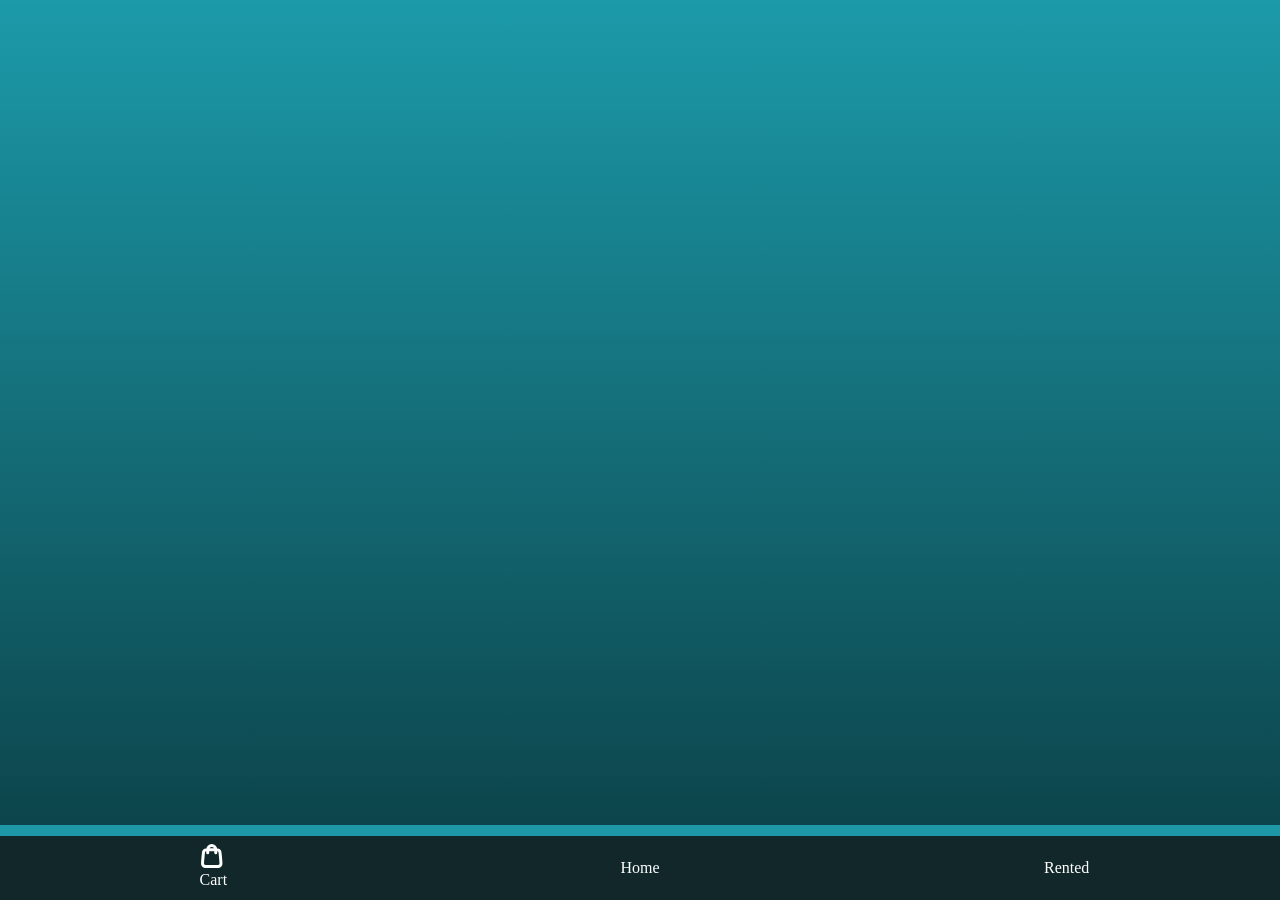
==== index.html @ 53990e5a "first commit" ====
<!DOCTYPE html>
<html lang="en">
  <head>
    <meta charset="UTF-8" />
    <meta name="viewport" content="width=device-width, initial-scale=1.0" />
    <title>Cineholic</title>
    <link rel="stylesheet" href="./css/main.css" />
    <script src="./js/main.js" type="module"></script>
  </head>
  <body>
    <header class="navbar">
      <div class="container">
        <nav class="navbar__nav">
          <a href="./cart.html" class="navbar-link">
            <div class="cart-icon">
              <img src="./images/Cart.svg" />
            </div>
            <div>
              <p class="cart-text">Cart</p>
            </div>
          </a>
          <a href="./index.html" class="navbar-link">Home</a>
          <a href="" class="navbar-link">Rented</a>
        </nav>
      </div>
    </header>
    <main></main>
  </body>
</html>
---- css/main.css ----
/*

CSS Reset
Adapted from: https://piccalil.li/blog/a-more-modern-css-reset/

*/

/* Box sizing rules */
*,
*::before,
*::after {
  box-sizing: border-box;
}

/* Prevent font size inflation */
html {
  -moz-text-size-adjust: none;
  -webkit-text-size-adjust: none;
  text-size-adjust: none;
  line-height: 1.5;
  font-family: var(--font-primary);
}

/* Remove default margin in favour of better control in authored CSS */
h1,
h2,
h3,
h4,
h5,
h6,
p,
figure,
blockquote,
ol,
ul,
dl,
dd {
  margin: 0 0 1.5rem;
}

/* Remove list styles on ul, ol elements with a list role, which suggests default styling will be removed */
ul[role="list"],
ol[role="list"] {
  list-style: none;
}

/* Set core body defaults */
body {
  min-height: 100vh;
  margin: 0;
  background: linear-gradient(to bottom, #1c9aa9 0%, #0b3d43 100%);
}

/* Set shorter line heights on headings and interactive elements */
h1,
h2,
h3,
h4,
button,
input,
label {
  line-height: 1.1;
}

/* Balance text wrapping on headings */
h1,
h2,
h3,
h4 {
  text-wrap: balance;
}

/* A elements that don't have a class get default styles */
a:not([class]) {
  text-decoration-skip-ink: auto;
  color: var(--a-color);
}

a:not([class]):hover,
a:not([class]):focus-visible {
  color: var(--a-hover);
}

/* Make images easier to work with */
img,
picture,
svg {
  max-width: 100%;
  display: block;
}

svg {
  fill: currentColor;
}

svg:not(:root) {
  overflow: hidden;
}

/* Inherit fonts for inputs and buttons */
input,
button,
textarea,
select {
  font-family: inherit;
  font-size: inherit;
}

/* Update default button cursor to indicate interactivity */
button {
  cursor: pointer;
}

/* Make sure textareas without a rows attribute are not tiny */
textarea:not([rows]) {
  min-height: 10em;
}

/* Anything that has been anchored to should have extra scroll margin */
:target {
  scroll-margin-block: 3rem;
}

/* Remove all animations, transitions and smooth scroll for people that prefer not to see them */
@media (prefers-reduced-motion: reduce) {
  html:focus-within {
    scroll-behavior: auto;
  }

  *,
  *::before,
  *::after {
    animation-duration: 0.01ms !important;
    animation-iteration-count: 1 !important;
    transition-duration: 0.01ms !important;
    scroll-behavior: auto !important;
  }
}

/* ---------- Start of typography code generated by responsivetype.ca ---------- */

/* ----- S | scale: 1.125 - Major Second ----- */

h1 {
  font-size: 2.986rem;
}

h2 {
  font-size: 2.488rem;
  font-weight: 400;
  color: var(--p-color);
}

h3 {
  font-size: 2.074rem;
  font-weight: 100;
  color: var(--header3-color);
}

h4 {
  font-size: 1.728rem;
}

h5 {
  font-size: 1.44rem;
}

h6 {
  font-size: 1.2rem;
  color: var(--header6-color);
}

/* ----- M | scale: 1.125 - Major Second ----- */

@media only screen and (min-width: 45em) {
  h1 {
    font-size: 2.027rem;
  }

  h2 {
    font-size: 1.802rem;
    font-weight: 500;
    color: var(--p-color);
  }

  h3 {
    font-size: 1.602rem;
    color: var(--header3-color);
  }

  h4 {
    font-size: 1.424rem;
  }

  h5 {
    font-size: 1.266rem;
  }

  h6 {
    font-size: 1.125rem;
    color: var(--header6-color);
  }
}

/* ----- L | scale: 1.125 - Major Second ----- */

@media only screen and (min-width: 60em) {
  h1 {
    font-size: 2.986rem;
  }

  h2 {
    font-size: 2.488rem;
    font-weight: 500;
    color: var(--p-color);
  }

  h3 {
    font-size: 2.074rem;
    color: var(--header3-color);
    font-weight: 300;
  }

  h4 {
    font-size: 1.728rem;
  }

  h5 {
    font-size: 1.44rem;
  }

  h6 {
    font-size: 1.2rem;
    color: var(--header6-color);
  }
}

.container {
  max-width: 65em;
  width: 100%;
  margin: 0 auto;
  padding-inline-end: 1.5rem;
  padding-inline-start: 1.5rem;
}

.navbar__nav {
  z-index: 1000;
  position: fixed;
  width: 100%;
  left: 0;
  bottom: 0;
  display: grid;
  grid-template-columns: 1fr 1fr 1fr;
  background-color: #11272a;
  border-top: 0.7rem solid #1c98a6;
}

.navbar-link {
  text-align: center;
  display: flex;
  flex-direction: column;
  align-items: center;
  justify-content: center;
  padding-block: 0.5rem;
}

.cart-icon > img {
  width: 1.5rem;

  filter: invert(1);
}

.cart-text {
  margin-bottom: 0;
}

nav > a {
  text-decoration: none;
  color: white;
}

.navbar-link:hover,
.navbar-link:focus-visible {
  background-color: rgba(255, 255, 255, 0.12);
}

.user-card-list {
  display: grid;
  grid-template-columns: 1fr 1fr;
}
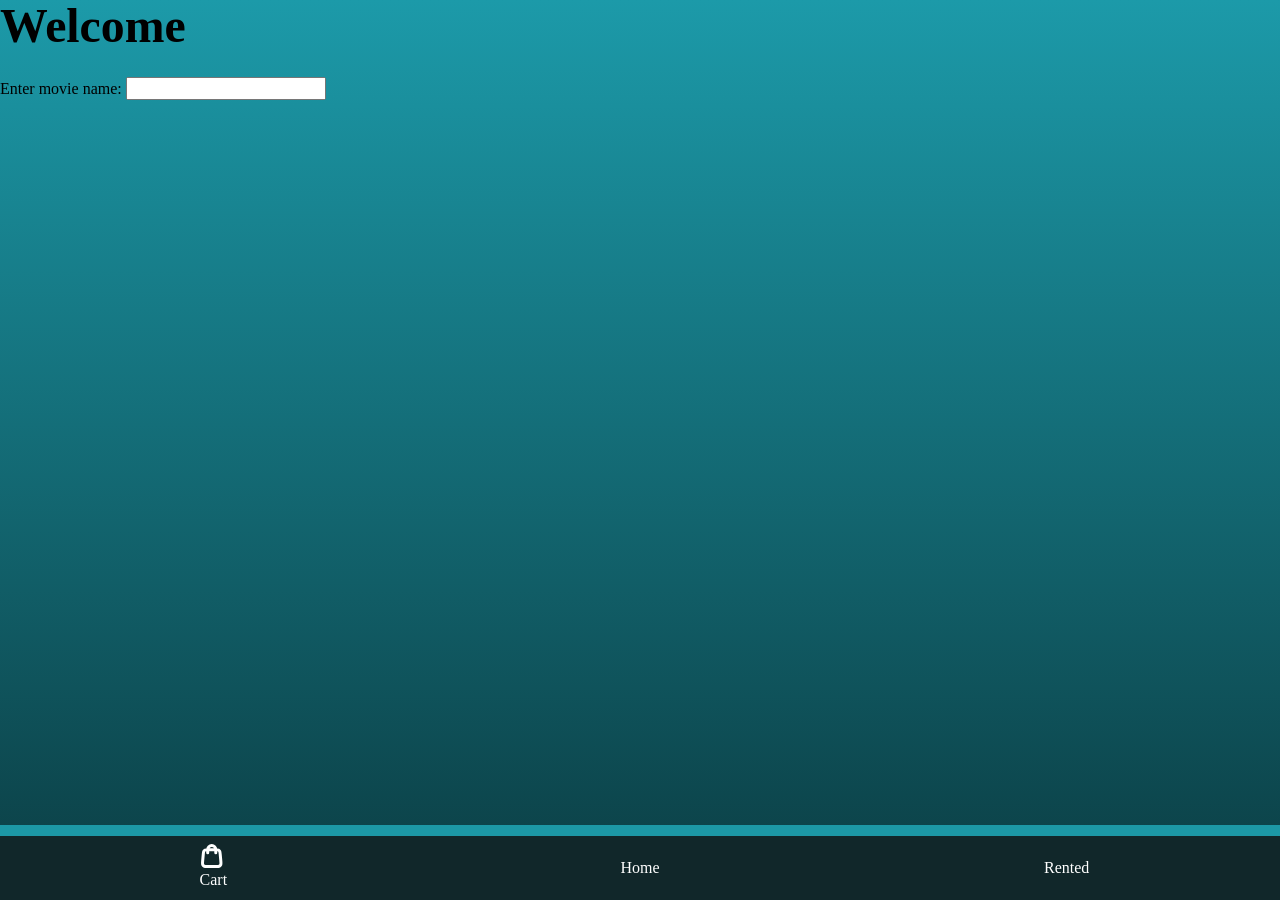
==== commit c8e3c887: "Added test fetch function and search query function." ====
--- a/index.html
+++ b/index.html
@@ -24,6 +24,12 @@
         </nav>
       </div>
     </header>
-    <main></main>
+    <main>
+      <h1>Welcome</h1>
+      <form action="./" class="search" id="search-form">
+        <label for="search">Enter movie name:</label>
+        <input type="search" id="search" name="search" />
+      </form>
+    </main>
   </body>
 </html>
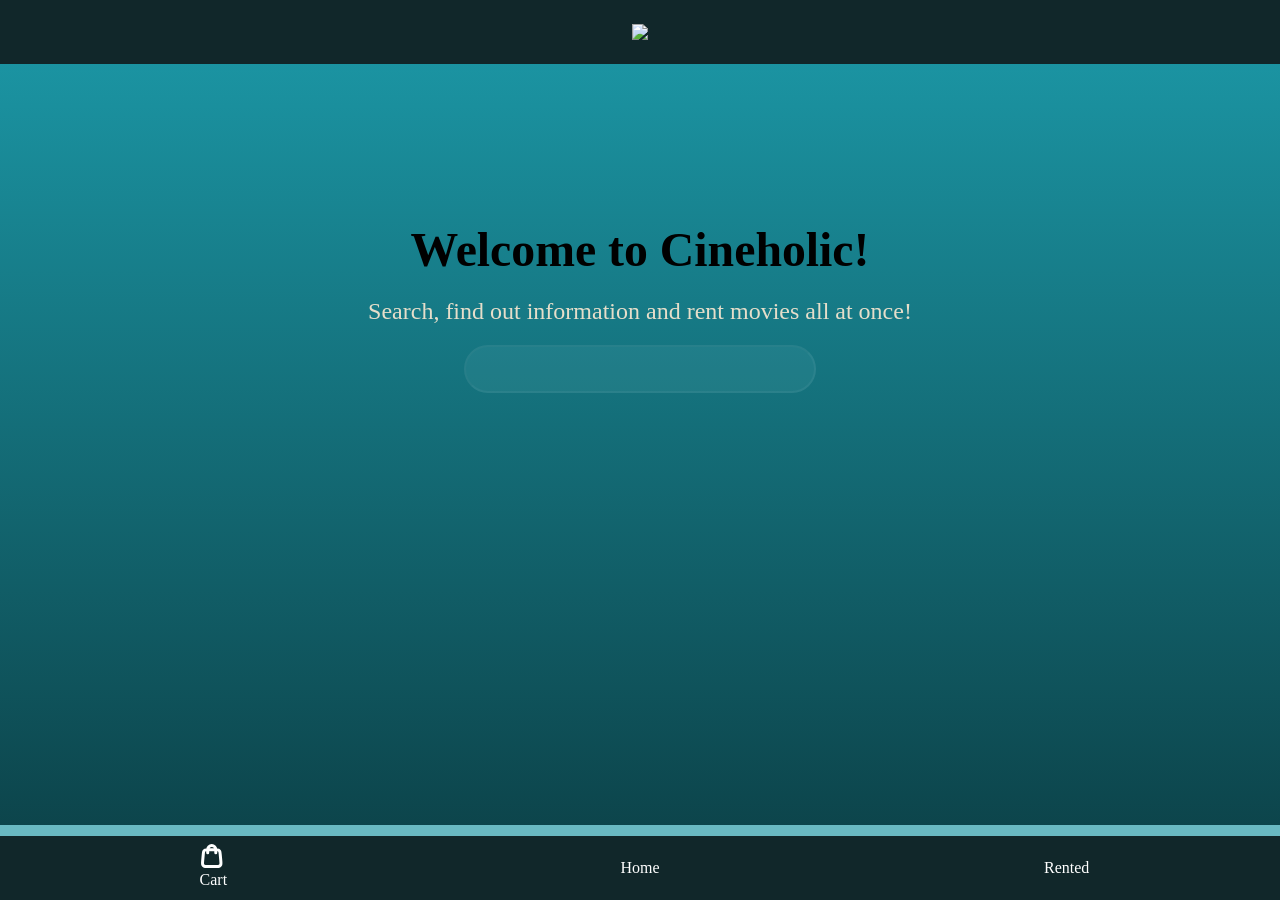
==== commit 6bb379cf: "Updated html and css" ====
--- a/index.html
+++ b/index.html
@@ -7,8 +7,9 @@
     <link rel="stylesheet" href="./css/main.css" />
     <script src="./js/main.js" type="module"></script>
   </head>
-  <body>
+  <body id="index-html">
     <header class="navbar">
+      <div class="logo"><img src="./images/Movie-appLogo.svg" /></div>
       <div class="container">
         <nav class="navbar__nav">
           <a href="./cart.html" class="navbar-link">
@@ -16,20 +17,31 @@
               <img src="./images/Cart.svg" />
             </div>
             <div>
-              <p class="cart-text">Cart</p>
+              <p class="cart-label">Cart</p>
             </div>
           </a>
-          <a href="./index.html" class="navbar-link">Home</a>
+          <a href="/index.html" class="navbar-link">Home</a>
           <a href="" class="navbar-link">Rented</a>
         </nav>
       </div>
     </header>
     <main>
-      <h1>Welcome</h1>
-      <form action="./" class="search" id="search-form">
-        <label for="search">Enter movie name:</label>
-        <input type="search" id="search" name="search" />
-      </form>
+      <section class="welcome">
+        <h1 class="welcome__title">Welcome to Cineholic!</h1>
+        <p class="welcome__details">
+          Search, find out information and rent movies all at once!
+        </p>
+
+        <form action="./search.html" class="search" id="search-form">
+          <label for="search"></label>
+          <input
+            class="search-form__input"
+            type="search"
+            id="search"
+            name="search"
+          />
+        </form>
+      </section>
     </main>
   </body>
 </html>
--- a/css/main.css
+++ b/css/main.css
@@ -35,7 +35,7 @@
 ul,
 dl,
 dd {
-  margin: 0 0 1.5rem;
+  margin: 0 0 1rem;
 }
 
 /* Remove list styles on ul, ol elements with a list role, which suggests default styling will be removed */
@@ -152,7 +152,7 @@
 }
 
 h3 {
-  font-size: 2.074rem;
+  font-size: rem;
   font-weight: 100;
   color: var(--header3-color);
 }
@@ -241,6 +241,67 @@
   margin: 0 auto;
   padding-inline-end: 1.5rem;
   padding-inline-start: 1.5rem;
+}
+
+.logo {
+  display: flex;
+  justify-content: center;
+  padding-block: 1.5rem;
+  background-color: #11272a;
+}
+
+.welcome {
+  display: flex;
+  flex-direction: column;
+  align-items: center;
+  margin-top: 10rem;
+  padding-inline: 1rem;
+  text-align: center;
+}
+
+.welcome__details {
+  font-size: 1.5rem;
+  color: #e6deca;
+}
+
+.search-form__input {
+  background-color: rgba(117, 191, 199, 0.12);
+
+  border-color: rgba(255, 255, 255, 0.05);
+  border-radius: 1.7rem;
+  width: 22rem;
+  height: 3rem;
+  background-image: url("../images/Searchicon2.svg");
+  background-repeat: no-repeat;
+  background-position-y: center;
+  background-size: 1.8em;
+  background-position-x: 1em;
+  padding-left: 3em;
+}
+
+.search-form__input-modifier {
+  width: 100%;
+  background-color: #69b9c2;
+  height: 3rem;
+  border-radius: 0.5rem;
+  border: none;
+  box-shadow: rgba(0, 0, 0, 0.07) 0px 1px 1px, rgba(0, 0, 0, 0.07) 0px 2px 2px,
+    rgba(0, 0, 0, 0.07) 0px 4px 4px, rgba(0, 0, 0, 0.07) 0px 8px 8px,
+    rgba(0, 0, 0, 0.07) 0px 16px 16px;
+  /* taken from https://getcssscan.com/css-box-shadow-examples */
+  margin-block-start: 1rem;
+  position: relative;
+  /* 
+  background-image: url("../images/Searchicon2.svg");
+  background-repeat: no-repeat;
+  background-position-y: center;
+  background-size: 1.8em;
+  background-position-x: 1em;
+  padding-left: 3em; */
+}
+
+.search-form__input:focus {
+  outline: 0.1rem solid white;
 }
 
 .navbar__nav {
@@ -252,7 +313,7 @@
   display: grid;
   grid-template-columns: 1fr 1fr 1fr;
   background-color: #11272a;
-  border-top: 0.7rem solid #1c98a6;
+  border-top: 0.7rem solid #69b9c2;
 }
 
 .navbar-link {
@@ -270,7 +331,7 @@
   filter: invert(1);
 }
 
-.cart-text {
+.cart-label {
   margin-bottom: 0;
 }
 
@@ -282,9 +343,104 @@
 .navbar-link:hover,
 .navbar-link:focus-visible {
   background-color: rgba(255, 255, 255, 0.12);
-}
-
-.user-card-list {
+  .cart-icon > img {
+    fill: yellow;
+  }
+}
+
+.user-card__list {
   display: grid;
   grid-template-columns: 1fr 1fr;
-}
+  gap: 1rem;
+  list-style-type: none;
+  padding: 0;
+  margin: 0;
+  margin-top: 1.5rem;
+}
+
+.user-card {
+  display: flex;
+  flex-direction: column;
+  align-items: stretch;
+  justify-content: stretch;
+  border-radius: 0.5rem;
+  box-shadow: 0 0 0.5rem rgba(0, 0, 0, 0.5);
+  container-type: inline-size;
+  container-name: card;
+  overflow: hidden;
+  text-decoration: none;
+  padding-inline: 0.5rem;
+  padding-block-start: 0.7rem;
+  padding-block-end: 0.1rem;
+  gap: 0.5rem;
+  background-color: #15535a;
+
+  box-shadow: rgba(86, 224, 240, 0.6) 0em 0.3125em 0.3125em inset,
+    rgba(0, 0, 0, 0.2) 0em 0.3125em 0.3125em;
+}
+
+.user-card__img {
+  width: 100%;
+}
+
+.user-card .user-card__img > img {
+  aspect-ratio: 4/3;
+  display: block;
+  width: 100%;
+  object-fit: cover;
+  flex: auto;
+  border-radius: 0.5rem;
+}
+
+.user-card__name {
+  padding-bottom: 0.5rem;
+  border-bottom: 0.01rem solid #8e8888;
+  white-space: nowrap;
+  overflow: hidden;
+  text-overflow: ellipsis;
+}
+
+.user-card__description {
+  display: -webkit-box;
+  line-clamp: 2;
+  -webkit-line-clamp: 2;
+  -webkit-box-orient: vertical;
+
+  line-height: 1.3rem;
+  font-size: 1rem;
+
+  /* white-space: nowrap; */
+  overflow: hidden;
+  text-overflow: ellipsis;
+}
+
+.user-card__content {
+  color: white;
+}
+
+.btn {
+  display: inline-block;
+  padding: 0.55em 1.5em 0.5em;
+  background-color: #867049;
+  /* border: 0.125rem solid transparent;
+  border-image: linear-gradient(to bottom, #ea9900, #6e634f) 1; */
+  border-top: 0.1rem solid #ea9900;
+  border-left: 0.1rem solid #987f4f;
+  border-right: 0.1rem solid #987f4f;
+  border-bottom: 0.2rem solid #6e634f;
+  color: white;
+  border-radius: 0.5rem;
+  text-decoration: none;
+  cursor: pointer;
+  font-family: inherit;
+  font-size: inherit;
+  text-align: center;
+  width: 100%;
+  overflow: hidden;
+}
+
+@container card (min-width: 25rem) {
+  .card .card__image > img {
+    aspect-ratio: auto;
+  }
+}
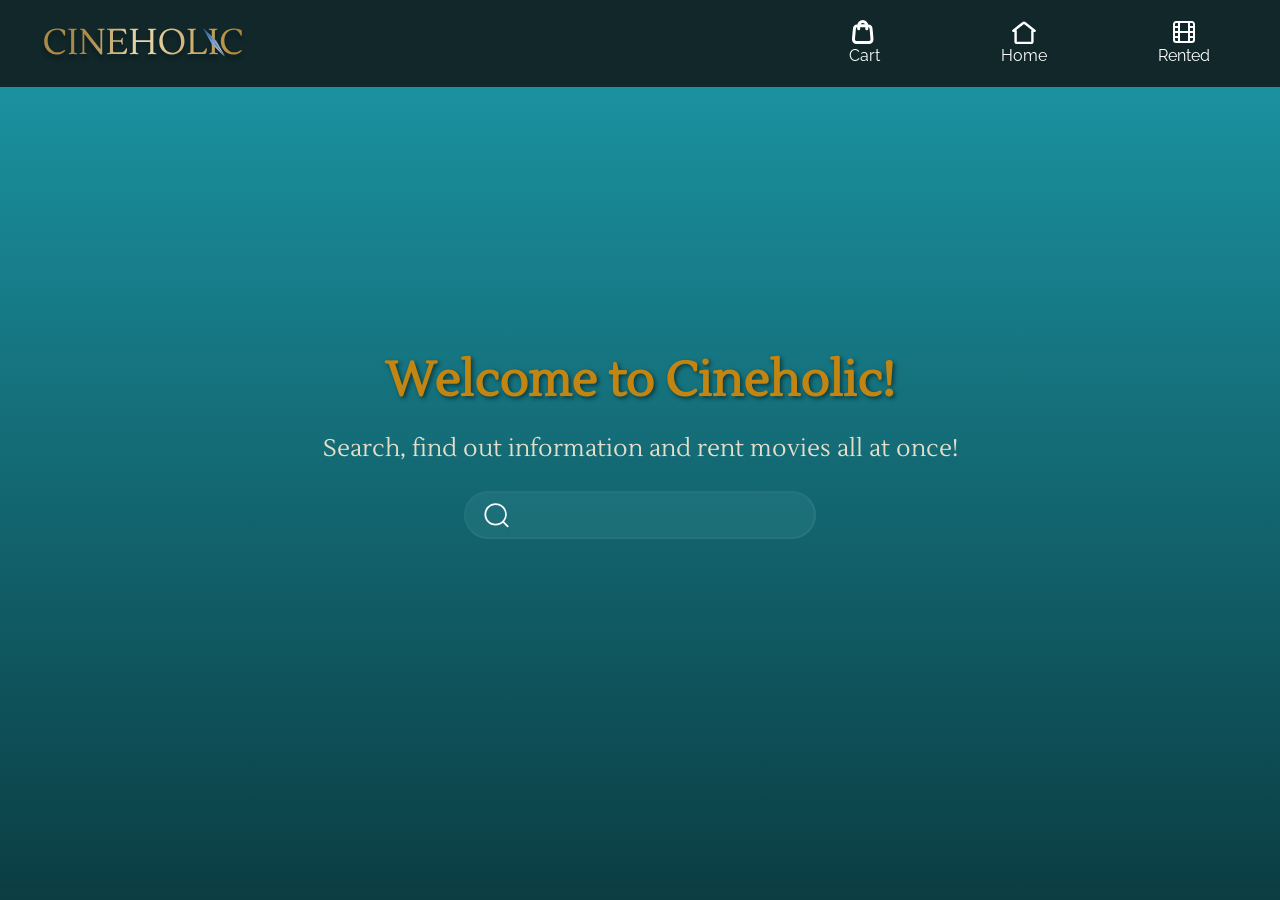
==== commit 72c5ba18: "added manifest.json, added links to manifest in htmls, fixed css, added msging from sw to notify pag" ====
--- a/index.html
+++ b/index.html
@@ -4,28 +4,61 @@
     <meta charset="UTF-8" />
     <meta name="viewport" content="width=device-width, initial-scale=1.0" />
     <title>Cineholic</title>
+    <link rel="preconnect" href="https://fonts.googleapis.com" />
+    <link rel="preconnect" href="https://fonts.gstatic.com" crossorigin />
+    <link
+      href="https://fonts.googleapis.com/css2?family=Lato:wght@100;400&family=Lustria&family=Raleway:ital,wght@0,100..900;1,100..900&display=swap"
+      rel="stylesheet"
+    />
     <link rel="stylesheet" href="./css/main.css" />
     <script src="./js/main.js" type="module"></script>
+    <link rel="manifest" href="./manifest.json" />
   </head>
   <body id="index-html">
     <header class="navbar">
-      <div class="logo"><img src="./images/Movie-appLogo.svg" /></div>
-      <div class="container">
-        <nav class="navbar__nav">
-          <a href="./cart.html" class="navbar-link">
-            <div class="cart-icon">
-              <img src="./images/Cart.svg" />
-            </div>
-            <div>
-              <p class="cart-label">Cart</p>
-            </div>
-          </a>
-          <a href="/index.html" class="navbar-link">Home</a>
-          <a href="" class="navbar-link">Rented</a>
-        </nav>
+      <div class="logo">
+        <div class="container">
+          <a href="./index.html"><img src="./images/Movie-appLogo.svg" /></a>
+        </div>
       </div>
+      <nav class="navbar__nav">
+        <ul class="navbar__list">
+          <li>
+            <a href="./cart.html" class="navbar-link">
+              <div class="cart-icon">
+                <div></div>
+                <img src="./images/Cart.svg" alt="image displaying cart icon" />
+              </div>
+              <div>
+                <p class="cart-label">Cart</p>
+              </div>
+            </a>
+          </li>
+          <li>
+            <a href="./index.html" class="navbar-link">
+              <div class="home-icon">
+                <img src="./images/home.svg" alt="image displaying home icon" />
+              </div>
+              <div>
+                <p class="cart-label">Home</p>
+              </div>
+            </a>
+          </li>
+          <li>
+            <a href="./rent.html" class="navbar-link">
+              <div class="rent-icon">
+                <div></div>
+                <img src="./images/Movie.svg" alt="img displaying rent icon" />
+              </div>
+              <div>
+                <p class="cart-label">Rented</p>
+              </div>
+            </a>
+          </li>
+        </ul>
+      </nav>
     </header>
-    <main>
+    <main class="main">
       <section class="welcome">
         <h1 class="welcome__title">Welcome to Cineholic!</h1>
         <p class="welcome__details">
@@ -43,5 +76,6 @@
         </form>
       </section>
     </main>
+    <div class="offline inactive"></div>
   </body>
 </html>
--- a/css/main.css
+++ b/css/main.css
@@ -18,7 +18,7 @@
   -webkit-text-size-adjust: none;
   text-size-adjust: none;
   line-height: 1.5;
-  font-family: var(--font-primary);
+  font-family: "raleway", sans-serif;
 }
 
 /* Remove default margin in favour of better control in authored CSS */
@@ -142,27 +142,28 @@
 /* ----- S | scale: 1.125 - Major Second ----- */
 
 h1 {
-  font-size: 2.986rem;
+  font-size: 2.302rem;
+  font-family: "Lustria";
 }
 
 h2 {
-  font-size: 2.488rem;
+  font-size: 2.027rem;
   font-weight: 400;
   color: var(--p-color);
 }
 
 h3 {
-  font-size: rem;
+  font-size: 1.3rem;
   font-weight: 100;
   color: var(--header3-color);
 }
 
 h4 {
-  font-size: 1.728rem;
+  font-size: 1.266rem;
 }
 
 h5 {
-  font-size: 1.44rem;
+  font-size: 1.125rem;
 }
 
 h6 {
@@ -243,40 +244,71 @@
   padding-inline-start: 1.5rem;
 }
 
+main > section > .container {
+  padding-bottom: 6rem;
+}
+
 .logo {
+  background-color: #11272a;
+}
+
+.logo > .container {
+  background-color: #11272a;
   display: flex;
   justify-content: center;
   padding-block: 1.5rem;
-  background-color: #11272a;
 }
 
 .welcome {
   display: flex;
+  height: max(35rem, 80vh);
   flex-direction: column;
   align-items: center;
-  margin-top: 10rem;
+  justify-content: center;
   padding-inline: 1rem;
   text-align: center;
+  gap: 0.5rem;
+}
+
+.welcome__title {
+  color: #c38512;
+  text-shadow: 0.125rem 0.125rem 0.25rem rgba(0, 0, 0, 0.5);
 }
 
 .welcome__details {
   font-size: 1.5rem;
   color: #e6deca;
+  font-family: "lustria";
+}
+
+.empty-msg {
+  display: flex;
+  flex-direction: column;
+  align-items: center;
+  margin-top: 0rem;
+  padding-inline: 1rem;
+  text-align: center;
+}
+
+.empty-msg > p {
+  color: white;
+  font-size: 1.5rem;
 }
 
 .search-form__input {
-  background-color: rgba(117, 191, 199, 0.12);
+  background-color: rgba(109, 189, 198, 0.12);
 
   border-color: rgba(255, 255, 255, 0.05);
   border-radius: 1.7rem;
   width: 22rem;
   height: 3rem;
-  background-image: url("../images/Searchicon2.svg");
+  background-image: url("../images/search-icons.svg");
   background-repeat: no-repeat;
   background-position-y: center;
   background-size: 1.8em;
   background-position-x: 1em;
-  padding-left: 3em;
+  padding-inline-start: 3.5em;
+  padding-inline-end: 2em;
 }
 
 .search-form__input-modifier {
@@ -291,6 +323,7 @@
   /* taken from https://getcssscan.com/css-box-shadow-examples */
   margin-block-start: 1rem;
   position: relative;
+
   /* 
   background-image: url("../images/Searchicon2.svg");
   background-repeat: no-repeat;
@@ -310,14 +343,13 @@
   width: 100%;
   left: 0;
   bottom: 0;
-  display: grid;
-  grid-template-columns: 1fr 1fr 1fr;
   background-color: #11272a;
   border-top: 0.7rem solid #69b9c2;
 }
 
 .navbar-link {
   text-align: center;
+  height: 100%;
   display: flex;
   flex-direction: column;
   align-items: center;
@@ -325,17 +357,59 @@
   padding-block: 0.5rem;
 }
 
+.navbar__list {
+  margin: 0;
+  padding-left: 0;
+  align-self: stretch;
+  list-style: none;
+  display: grid;
+  grid-template-columns: 1fr 1fr 1fr;
+  width: 100%;
+}
+
+.logo-desktop {
+  display: none;
+}
+
 .cart-icon > img {
   width: 1.5rem;
 
   filter: invert(1);
 }
 
+.cart-icon > div,
+.rent-icon > div {
+  display: none;
+  width: 1.5rem;
+  height: 1.5rem;
+  background-color: rgba(255, 0, 0, 0.8);
+  position: absolute;
+  z-index: 1;
+  transform: translate(1rem, -1rem);
+  border-radius: 50%;
+  text-align: center;
+}
+
+.home-icon > img {
+  width: 1.5rem;
+}
+
+.rent-icon > img {
+  width: 1.5rem;
+}
+
 .cart-label {
   margin-bottom: 0;
 }
 
-nav > a {
+.cart-title,
+.rent-title,
+.view-title {
+  padding-block-start: 1rem;
+  color: white;
+}
+
+nav a {
   text-decoration: none;
   color: white;
 }
@@ -343,9 +417,6 @@
 .navbar-link:hover,
 .navbar-link:focus-visible {
   background-color: rgba(255, 255, 255, 0.12);
-  .cart-icon > img {
-    fill: yellow;
-  }
 }
 
 .user-card__list {
@@ -369,9 +440,9 @@
   container-name: card;
   overflow: hidden;
   text-decoration: none;
-  padding-inline: 0.5rem;
+  padding-inline: 0.6rem;
   padding-block-start: 0.7rem;
-  padding-block-end: 0.1rem;
+  padding-block-end: 0.2rem;
   gap: 0.5rem;
   background-color: #15535a;
 
@@ -395,9 +466,17 @@
 .user-card__name {
   padding-bottom: 0.5rem;
   border-bottom: 0.01rem solid #8e8888;
+  margin-bottom: 0.5rem;
   white-space: nowrap;
   overflow: hidden;
   text-overflow: ellipsis;
+  font-weight: bolder;
+}
+
+.user-card__rating {
+  margin-block: 0.5rem;
+
+  font-weight: bold;
 }
 
 .user-card__description {
@@ -408,6 +487,7 @@
 
   line-height: 1.3rem;
   font-size: 1rem;
+  height: 2.6em;
 
   /* white-space: nowrap; */
   overflow: hidden;
@@ -416,6 +496,11 @@
 
 .user-card__content {
   color: white;
+  font-weight: 300;
+}
+
+.user-card:hover {
+  filter: brightness(110%);
 }
 
 .btn {
@@ -439,8 +524,204 @@
   overflow: hidden;
 }
 
+.card-horizontal {
+  display: flex;
+  flex-direction: row;
+}
+
+.btn-rent,
+.btn-watch {
+  padding-inline: 0.2em;
+  background-color: #9dd9a6;
+  color: black;
+  border-top: 0.1rem solid #a5d1ac;
+  border-left: 0.1rem solid #a5d1ac;
+  border-right: 0.1rem solid #a5d1ac;
+  border-bottom: 0.1rem solid #5e9464;
+}
+
+.btn-rent {
+  padding-block: 0.5em;
+}
+
+.btn-remove {
+  padding-block: 0.5em;
+  padding-inline: 0.2em;
+  color: #cdcdcd;
+  border: 0.1rem solid #cdcdcd;
+  background-color: unset;
+}
+
+.btn-watched {
+  width: max-content;
+  display: flex;
+  align-self: center;
+}
+
+.btn:active {
+  animation: scale 2s ease-in-out 1;
+}
+
+.offline {
+  position: fixed;
+  display: block;
+  width: 5rem;
+  height: 5rem;
+  z-index: 10;
+  background-color: rgba(32, 32, 32, 0.573);
+  bottom: 50%;
+  border-radius: 1rem;
+  right: -1rem;
+  background-image: url("../images/offline-warning.svg");
+  background-repeat: no-repeat;
+  background-position-y: center;
+  /* background-size: 1.8em;*/
+  background-position-x: 0.5em;
+}
+
+@keyframes scale {
+  0% {
+    transform: scale(0.9);
+  }
+  50% {
+    transform: scale(1);
+  }
+  100% {
+    transform: scale(1.1);
+  }
+}
+.btn-addedToCart {
+  background-color: #6a593a;
+  color: rgb(157, 146, 146);
+  border-top: 0.1rem solid #8a6a2e;
+  border-left: 0.1rem solid #8a6a2e;
+  border-right: 0.1rem solid #8a6a2e;
+  border-bottom: 0.1rem solid #6e634f;
+}
+
+.btn-group {
+  display: flex;
+  gap: 0.3rem;
+  padding-block-end: 0.5rem;
+}
+
+.movie {
+  color: white;
+  display: flex;
+  flex-direction: column;
+  gap: 0.5rem;
+}
+
+.movie-section {
+  display: flex;
+  flex-direction: column;
+  align-items: center;
+  gap: 0.5rem;
+}
+
+.movie-player {
+  width: 100%;
+}
+
+.movie__summary {
+  border-top: 0.1rem solid rgba(170, 170, 170, 40%);
+}
+
+.movie__genre-list {
+  display: flex;
+  gap: 0.5rem;
+}
+
+.movie__genre {
+  background-color: #1b1919;
+  color: white;
+  border-radius: 1.5rem;
+  padding-inline: 1rem;
+  padding-block: 0.5rem;
+}
+
+.ratings {
+  display: flex;
+  justify-content: center;
+  align-items: center;
+}
+
+.ratings > img {
+  width: 2rem;
+}
+
+.no-of-ratings {
+  margin-bottom: 0;
+  margin-top: 0;
+}
+
+.movie-details {
+  border-top: 0.1rem solid rgba(170, 170, 170, 40%);
+  border-bottom: 0.1rem solid rgba(170, 170, 170, 40%);
+}
+
+.movie-details__list {
+  list-style-type: none;
+  padding-inline-start: 0;
+}
+
 @container card (min-width: 25rem) {
   .card .card__image > img {
     aspect-ratio: auto;
   }
 }
+
+@media only screen and (min-width: 45em) {
+  main > section > .container {
+    padding-bottom: 1.5rem;
+  }
+
+  .navbar .container {
+    padding-inline: 1.5rem;
+    display: flex;
+    align-items: center;
+    justify-content: space-between;
+    gap: 1.5rem;
+  }
+  .navbar {
+    padding-inline: 1rem;
+    display: flex;
+    flex-direction: row;
+    align-items: center;
+    justify-content: space-between;
+    background-color: #11272a;
+  }
+
+  .navbar__nav {
+    width: 30rem;
+    height: 100%;
+    position: relative;
+    border: none;
+  }
+
+  .user-card__list {
+    grid-template-columns: 1fr 1fr 1fr;
+  }
+}
+
+@media only screen and (min-width: 65em) {
+  .user-card__list {
+    grid-template-columns: 1fr 1fr 1fr 1fr;
+  }
+
+  .movie {
+    flex-direction: row;
+    gap: 2rem;
+  }
+  .movie > .video {
+    flex: 2;
+  }
+
+  .movie > .details {
+    flex: 1;
+  }
+}
+
+.inactive {
+  display: none;
+}
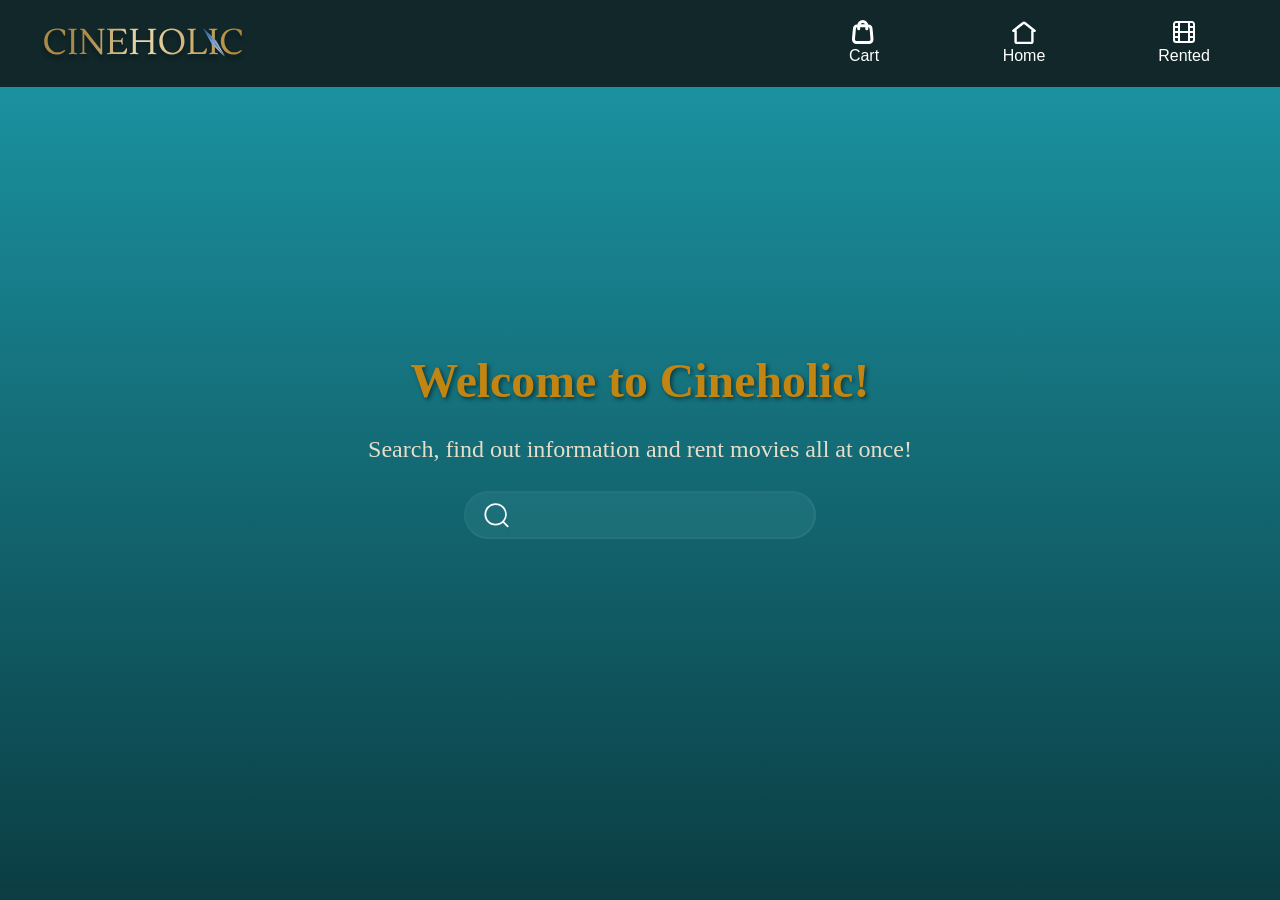
==== commit ee3947c2: "moved search to index.html, fixed some issues with sw.js, err message for view.html" ====
--- a/index.html
+++ b/index.html
@@ -4,6 +4,16 @@
     <meta charset="UTF-8" />
     <meta name="viewport" content="width=device-width, initial-scale=1.0" />
     <title>Cineholic</title>
+    <link rel="manifest" href="./manifest.json" />
+    <meta
+      http-equiv="Content-Security-Policy"
+      content="default-src 'self'; 
+               img-src 'self' data: https://image.tmdb.org; 
+               script-src 'self' https://apis.google.com; 
+               style-src 'self' https://fonts.googleapis.com 'unsafe-inline'; 
+               font-src 'self' https://fonts.gstatic.com; 
+               connect-src 'self' https://api.themoviedb.org;"
+    />
     <link rel="preconnect" href="https://fonts.googleapis.com" />
     <link rel="preconnect" href="https://fonts.gstatic.com" crossorigin />
     <link
@@ -12,13 +22,14 @@
     />
     <link rel="stylesheet" href="./css/main.css" />
     <script src="./js/main.js" type="module"></script>
-    <link rel="manifest" href="./manifest.json" />
   </head>
   <body id="index-html">
     <header class="navbar">
       <div class="logo">
         <div class="container">
-          <a href="./index.html"><img src="./images/Movie-appLogo.svg" /></a>
+          <a href="./index.html"
+            ><img src="./images/Movie-appLogo.svg" alt="displaying the logo"
+          /></a>
         </div>
       </div>
       <nav class="navbar__nav">
@@ -59,23 +70,56 @@
       </nav>
     </header>
     <main class="main">
-      <section class="welcome">
+      <section id="welcome" class="welcome">
         <h1 class="welcome__title">Welcome to Cineholic!</h1>
         <p class="welcome__details">
           Search, find out information and rent movies all at once!
         </p>
 
-        <form action="./search.html" class="search" id="search-form">
-          <label for="search"></label>
+        <form action="./index.html" class="search" id="search-form--one">
+          <label for="search--one"></label>
           <input
             class="search-form__input"
             type="search"
-            id="search"
+            id="search--one"
             name="search"
           />
         </form>
       </section>
+
+      <section id="search-results" class="search-results inactive">
+        <div class="container">
+          <div class="search-container">
+            <form action="./index.html" class="search" id="search-form--two">
+              <label for="search--two"></label>
+
+              <input
+                class="search-form__input search-form__input-modifier"
+                type="search"
+                id="search--two"
+                name="search"
+              />
+            </form>
+          </div>
+          <ul class="user-card__list"></ul>
+        </div>
+      </section>
     </main>
     <div class="offline inactive"></div>
+    <template id="card-template">
+      <li>
+        <div class="user-card">
+          <div class="user-card__img">
+            <img src="" alt="" />
+          </div>
+          <div class="user-card__content">
+            <h3 class="user-card__name"></h3>
+            <p class="user-card__rating">Rating:</p>
+            <p class="user-card__description"></p>
+            <a href="" class="btn btn-cart">Add to Cart</a>
+          </div>
+        </div>
+      </li>
+    </template>
   </body>
 </html>
--- a/css/main.css
+++ b/css/main.css
@@ -244,7 +244,8 @@
   padding-inline-start: 1.5rem;
 }
 
-main > section > .container {
+main > section > .container,
+.view {
   padding-bottom: 6rem;
 }
 
@@ -288,11 +289,16 @@
   margin-top: 0rem;
   padding-inline: 1rem;
   text-align: center;
+  gap: 1rem;
 }
 
 .empty-msg > p {
   color: white;
   font-size: 1.5rem;
+}
+
+#view-html .empty-msg {
+  margin-top: 8rem;
 }
 
 .search-form__input {
@@ -307,8 +313,7 @@
   background-position-y: center;
   background-size: 1.8em;
   background-position-x: 1em;
-  padding-inline-start: 3.5em;
-  padding-inline-end: 2em;
+  padding-left: 3em;
 }
 
 .search-form__input-modifier {
@@ -605,6 +610,12 @@
   padding-block-end: 0.5rem;
 }
 
+.view {
+  display: flex;
+  flex-direction: column;
+  gap: 1rem;
+}
+
 .movie {
   color: white;
   display: flex;
@@ -617,6 +628,7 @@
   flex-direction: column;
   align-items: center;
   gap: 0.5rem;
+  text-align: center;
 }
 
 .movie-player {
@@ -624,7 +636,6 @@
 }
 
 .movie__summary {
-  border-top: 0.1rem solid rgba(170, 170, 170, 40%);
 }
 
 .movie__genre-list {
@@ -633,11 +644,12 @@
 }
 
 .movie__genre {
-  background-color: #1b1919;
+  background-color: #211f1f;
   color: white;
+  border-color: 0.1rem solid white;
   border-radius: 1.5rem;
-  padding-inline: 1rem;
-  padding-block: 0.5rem;
+  padding: 0.3rem;
+  max-height: max-content;
 }
 
 .ratings {
@@ -656,13 +668,18 @@
 }
 
 .movie-details {
-  border-top: 0.1rem solid rgba(170, 170, 170, 40%);
-  border-bottom: 0.1rem solid rgba(170, 170, 170, 40%);
+  display: flex;
+  flex-direction: column;
 }
 
 .movie-details__list {
   list-style-type: none;
   padding-inline-start: 0;
+}
+
+.info__text--bold {
+  font-weight: bold;
+  color: #9097a6;
 }
 
 @container card (min-width: 25rem) {
@@ -702,6 +719,14 @@
   .user-card__list {
     grid-template-columns: 1fr 1fr 1fr;
   }
+
+  .search-form__input-modifier {
+    margin-top: 2rem;
+  }
+
+  .user-card__list {
+    margin-top: 1.6rem;
+  }
 }
 
 @media only screen and (min-width: 65em) {
@@ -720,6 +745,13 @@
   .movie > .details {
     flex: 1;
   }
+
+  .movie-section {
+    display: flex;
+    flex-direction: column;
+    align-items: flex-start;
+    gap: 0.5rem;
+  }
 }
 
 .inactive {
